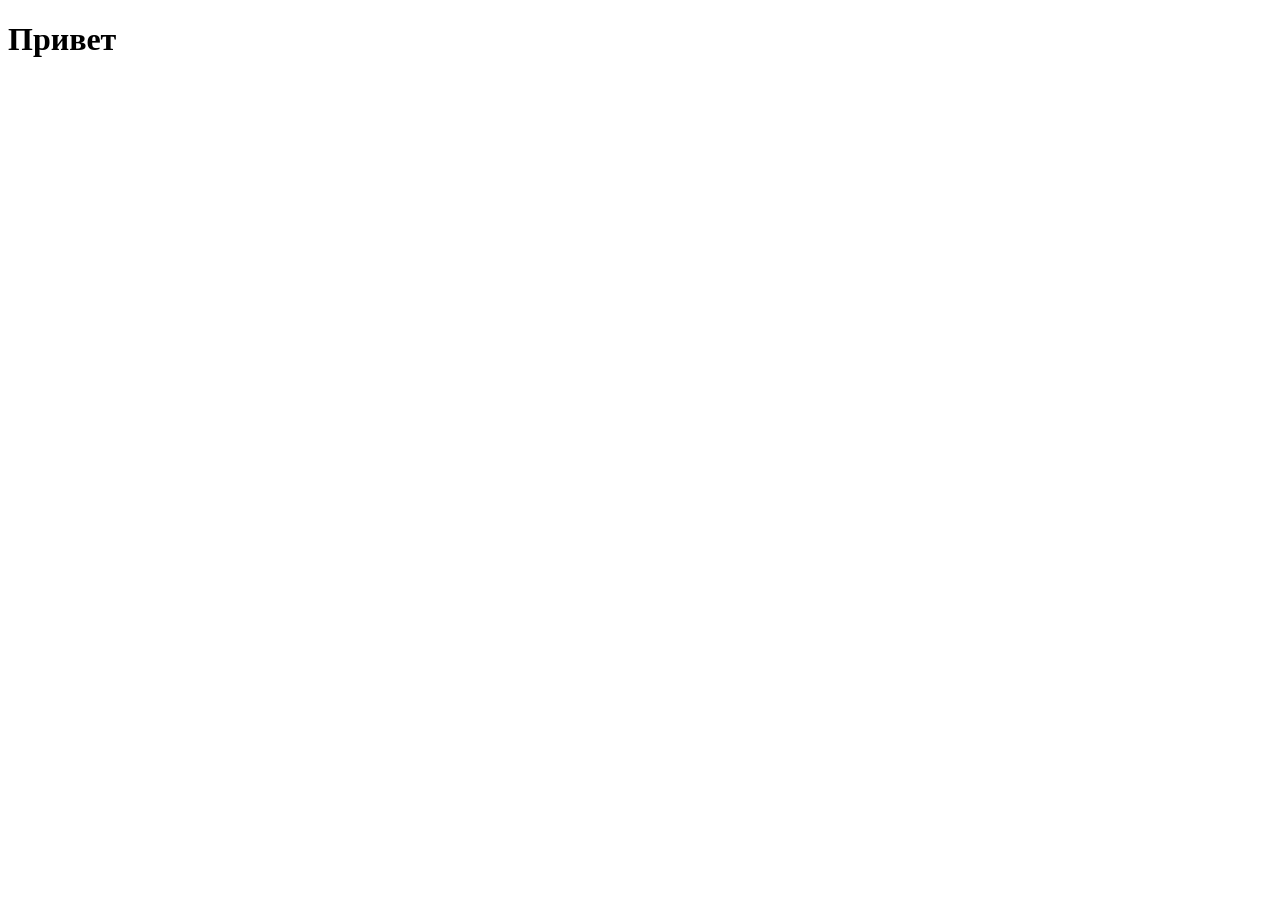
==== index.html @ 6d1967de "Add basic homepage test page. Serve a simple index.html with Russian greeting text for initial domai" ====
<!doctype html>
<html lang="ru">
  <head>
    <meta charset="UTF-8" />
    <meta name="viewport" content="width=device-width, initial-scale=1.0" />
    <title>paletlist</title>
  </head>
  <body>
    <h1>Привет</h1>
  </body>
</html>
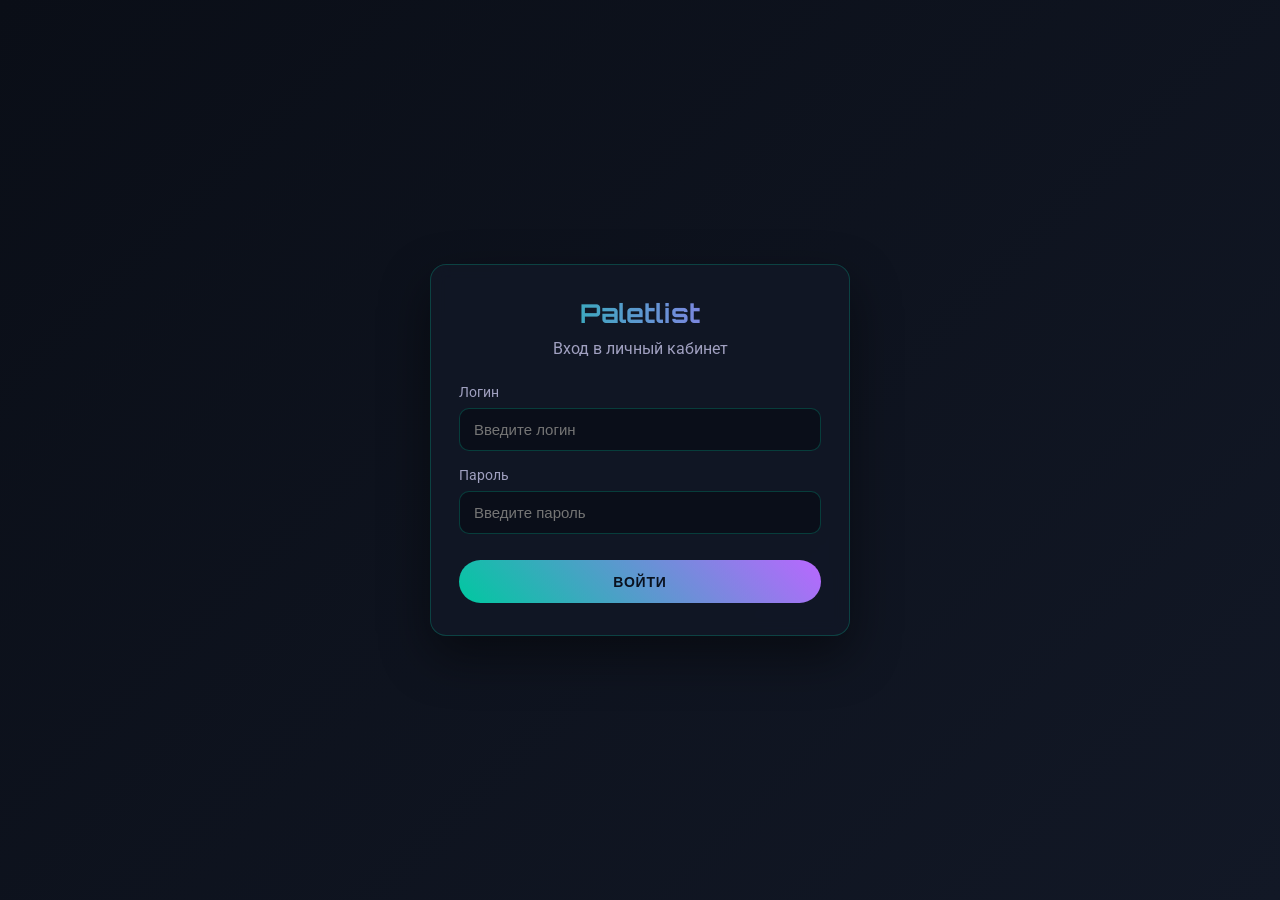
==== commit c450b4a1: "Add styled login page on homepage. Implement login/password form with visual style based on provided" ====
--- a/index.html
+++ b/index.html
@@ -3,9 +3,137 @@
   <head>
     <meta charset="UTF-8" />
     <meta name="viewport" content="width=device-width, initial-scale=1.0" />
-    <title>paletlist</title>
+    <title>Paletlist - Вход</title>
+    <link
+      rel="stylesheet"
+      href="https://fonts.googleapis.com/css2?family=Orbitron:wght@500;700&family=Roboto:wght@300;400;500&display=swap"
+    />
+    <style>
+      :root {
+        --bg-primary: #0a0e17;
+        --bg-secondary: #121826;
+        --accent-teal: #00c8a0;
+        --accent-purple: #b967ff;
+        --text-main: #e0e0ff;
+        --text-muted: #a0a0c0;
+      }
+
+      * {
+        margin: 0;
+        padding: 0;
+        box-sizing: border-box;
+      }
+
+      body {
+        min-height: 100vh;
+        display: flex;
+        align-items: center;
+        justify-content: center;
+        padding: 24px;
+        background: linear-gradient(135deg, var(--bg-primary), var(--bg-secondary));
+        font-family: "Roboto", sans-serif;
+        color: var(--text-main);
+      }
+
+      .login-card {
+        width: 100%;
+        max-width: 420px;
+        background: rgba(18, 24, 38, 0.82);
+        border: 1px solid rgba(0, 200, 160, 0.25);
+        border-radius: 16px;
+        padding: 32px 28px;
+        box-shadow: 0 20px 50px rgba(0, 0, 0, 0.45);
+        backdrop-filter: blur(8px);
+      }
+
+      .logo {
+        font-family: "Orbitron", sans-serif;
+        font-size: 26px;
+        font-weight: 700;
+        text-align: center;
+        margin-bottom: 10px;
+        background: linear-gradient(to right, var(--accent-teal), var(--accent-purple));
+        -webkit-background-clip: text;
+        -webkit-text-fill-color: transparent;
+      }
+
+      .subtitle {
+        text-align: center;
+        color: var(--text-muted);
+        margin-bottom: 26px;
+      }
+
+      .field {
+        margin-bottom: 16px;
+      }
+
+      label {
+        display: block;
+        margin-bottom: 8px;
+        color: var(--text-muted);
+        font-size: 14px;
+      }
+
+      input {
+        width: 100%;
+        border: 1px solid rgba(0, 200, 160, 0.25);
+        border-radius: 10px;
+        padding: 12px 14px;
+        background: rgba(10, 14, 23, 0.75);
+        color: var(--text-main);
+        font-size: 15px;
+        outline: none;
+      }
+
+      input:focus {
+        border-color: var(--accent-teal);
+        box-shadow: 0 0 0 3px rgba(0, 200, 160, 0.18);
+      }
+
+      button {
+        width: 100%;
+        margin-top: 10px;
+        border: none;
+        border-radius: 30px;
+        padding: 13px 16px;
+        font-family: "Orbitron", sans-serif;
+        font-size: 14px;
+        font-weight: 700;
+        letter-spacing: 0.8px;
+        text-transform: uppercase;
+        cursor: pointer;
+        color: #09111e;
+        background: linear-gradient(45deg, var(--accent-teal), var(--accent-purple));
+        transition: transform 0.2s ease, box-shadow 0.2s ease;
+      }
+
+      button:hover {
+        transform: translateY(-2px);
+        box-shadow: 0 10px 20px rgba(0, 200, 160, 0.35);
+      }
+    </style>
   </head>
   <body>
-    <h1>Привет</h1>
+    <main class="login-card">
+      <h1 class="logo">Paletlist</h1>
+      <p class="subtitle">Вход в личный кабинет</p>
+      <form>
+        <div class="field">
+          <label for="login">Логин</label>
+          <input id="login" name="login" type="text" placeholder="Введите логин" required />
+        </div>
+        <div class="field">
+          <label for="password">Пароль</label>
+          <input
+            id="password"
+            name="password"
+            type="password"
+            placeholder="Введите пароль"
+            required
+          />
+        </div>
+        <button type="submit">Войти</button>
+      </form>
+    </main>
   </body>
 </html>
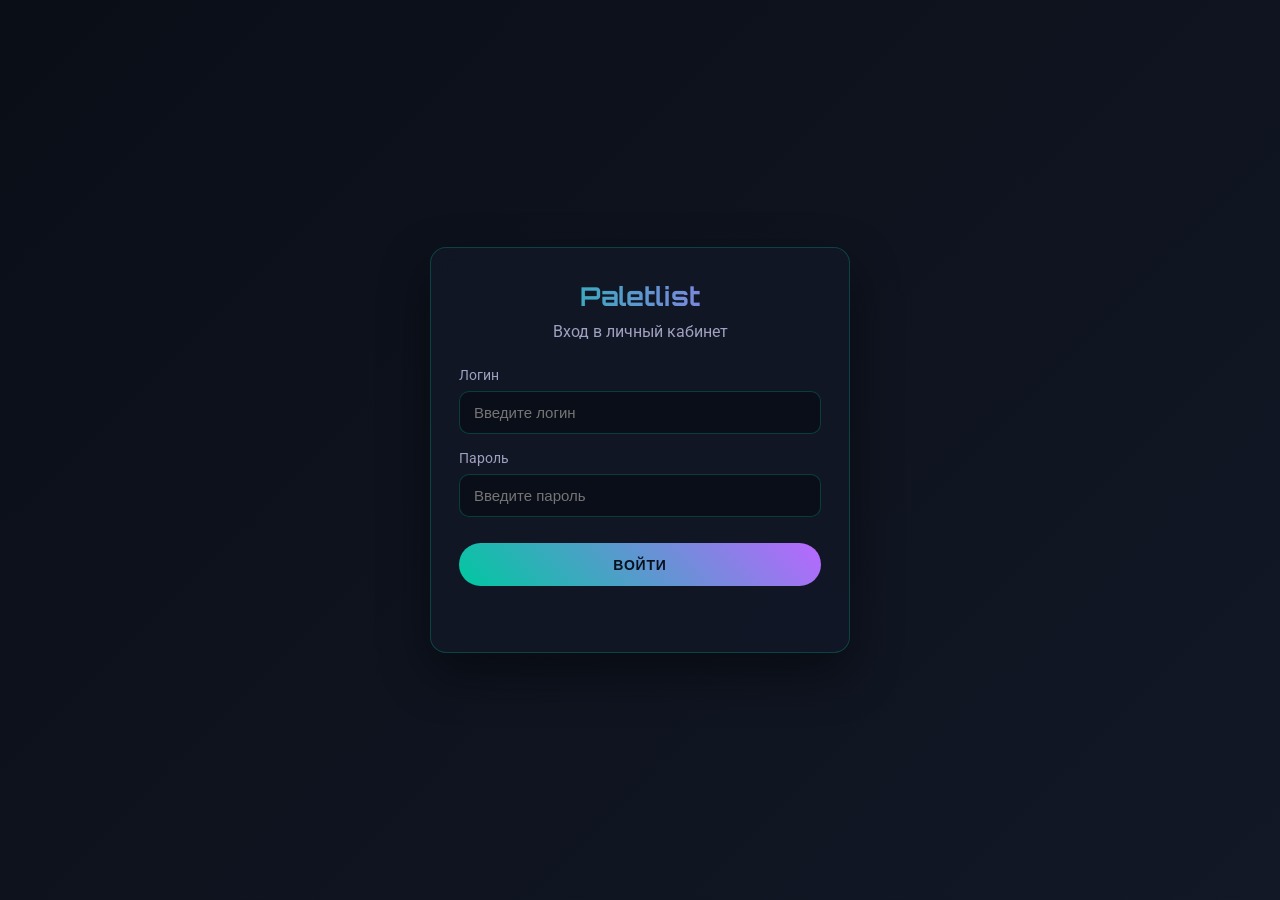
==== commit fab7a331: "Add admin login flow for homepage. Validate admin credentials in login form and redirect to a basic " ====
--- a/index.html
+++ b/index.html
@@ -111,13 +111,21 @@
         transform: translateY(-2px);
         box-shadow: 0 10px 20px rgba(0, 200, 160, 0.35);
       }
+
+      .error-message {
+        margin-top: 14px;
+        min-height: 20px;
+        color: #ff8da1;
+        font-size: 14px;
+        text-align: center;
+      }
     </style>
   </head>
   <body>
     <main class="login-card">
       <h1 class="logo">Paletlist</h1>
       <p class="subtitle">Вход в личный кабинет</p>
-      <form>
+      <form id="login-form">
         <div class="field">
           <label for="login">Логин</label>
           <input id="login" name="login" type="text" placeholder="Введите логин" required />
@@ -133,7 +141,26 @@
           />
         </div>
         <button type="submit">Войти</button>
+        <p id="error-message" class="error-message"></p>
       </form>
     </main>
+    <script>
+      const form = document.getElementById("login-form");
+      const errorMessage = document.getElementById("error-message");
+
+      form.addEventListener("submit", (event) => {
+        event.preventDefault();
+
+        const login = document.getElementById("login").value.trim();
+        const password = document.getElementById("password").value.trim();
+
+        if (login === "admin" && password === "1241") {
+          window.location.href = "admin.html";
+          return;
+        }
+
+        errorMessage.textContent = "Неверный логин или пароль";
+      });
+    </script>
   </body>
 </html>
